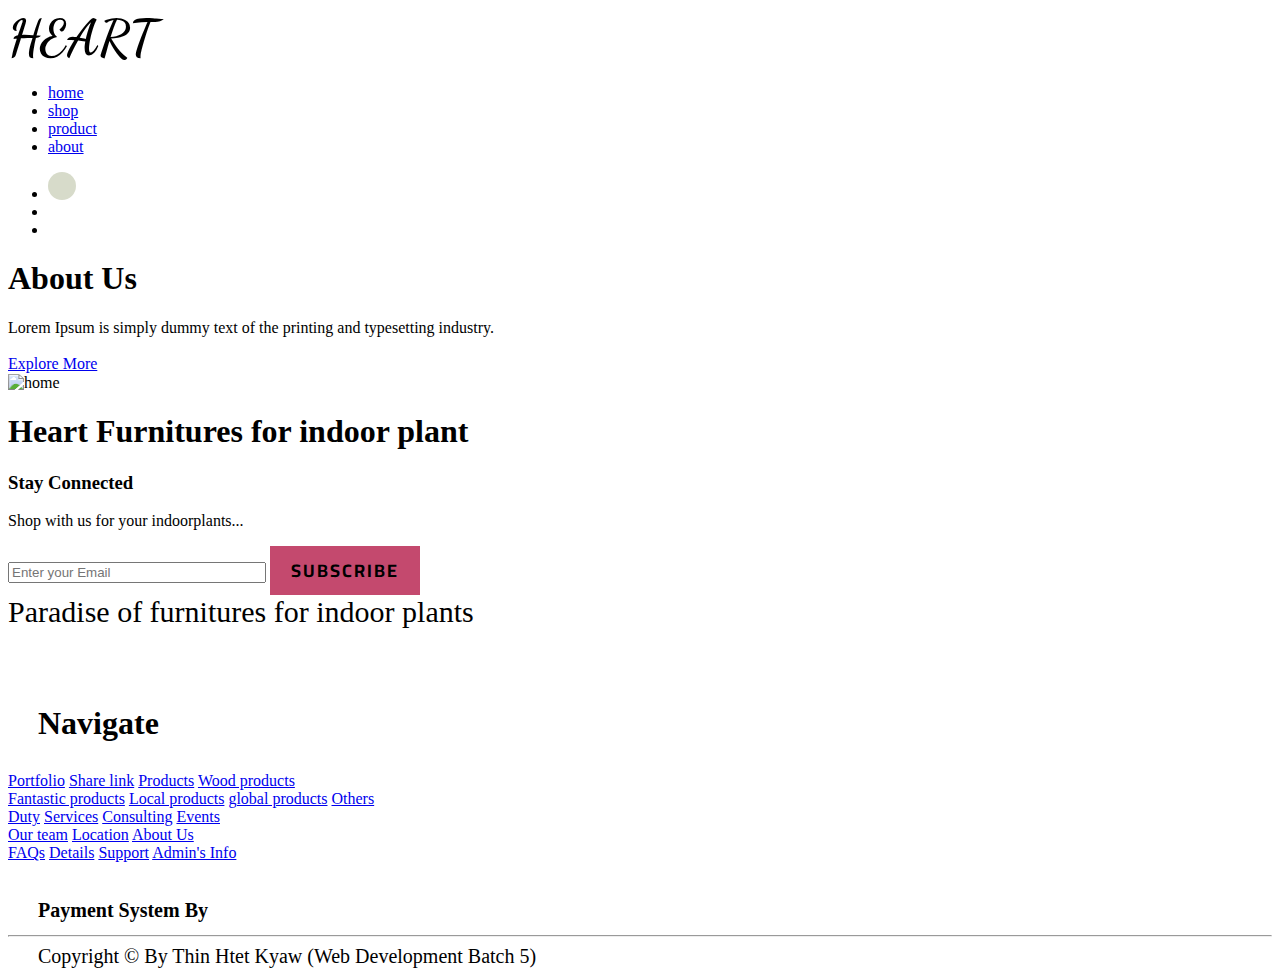
==== about.html @ bd4395eb "Add files via upload" ====
<!DOCTYPE html>
<!DOCTYPE html>
<html>
<head>
	<meta charset="utf-8">
	<title>About</title>
	<link href="../css/about.css" rel= "stylesheet" type="text/css" >

		<link rel="stylesheet" href="https://cdnjs.cloudflare.com/ajax/libs/font-awesome/6.0.0-beta2/css/all.min.css" integrity="sha512-YWzhKL2whUzgiheMoBFwW8CKV4qpHQAEuvilg9FAn5VJUDwKZZxkJNuGM4XkWuk94WCrrwslk8yWNGmY1EduTA==" crossorigin="anonymous" referrerpolicy="no-referrer" />

		<link rel="preconnect" href="https://fonts.googleapis.com">
		<link rel="preconnect" href="https://fonts.gstatic.com" crossorigin>
		<link href="https://fonts.googleapis.com/css2?family=Cairo:wght@500&display=swap" rel="stylesheet">

		<link rel="preconnect" href="https://fonts.googleapis.com">
		<link rel="preconnect" href="https://fonts.gstatic.com" crossorigin>
		<link href="https://fonts.googleapis.com/css2?family=Dancing+Script:wght@600;700&display=swap" rel="stylesheet">
</head>
<body>
	<div class="nav">
		<div class="logo"></div>
		<h1 style="font-family: 'Dancing Script', cursive;font-size: 50px;margin:0;text-transform: uppercase;">heart</h1>
		<ul>
			<li><a href = 'index.html'>home</a></li>
			<li><a href = 'shop.html'>shop</a></li>
			<li><a href = 'product.html'>product</a></li>
			<li><a href = 'about.html'>about</a></li>
		</ul>

		<ul>
			<li><button onclick="let type = prompt('Enter Your Furniture Type')" style="width:28px;height:28px;border-radius: 50%;border:none;background-color: #d7dbca;"><i class="fas fa-search" style="font-size: 18px;"></i></button></li>

			<li><a href="#" style="text-decoration: none;"><i class="fas fa-star" style="color:goldenrod;"></i></a></li>
			<li><a href="#" style="text-decoration: none;"><i class="fas fa-cart-arrow-down"></i></a></li>
		</ul>

	</div>

		<div class="container">
			<div class="header">
				<h1>About Us</h1>
				 <p>Lorem Ipsum is simply dummy text of the printing and typesetting industry. </p>
				<a href="#bottom" class="collection">Explore More<i class="fas fa-arrow-right" style="font-size:18px;color: #f1f1f1;margin-left: 15px;"></i></a>
			</div>

			<img src = "../img/shop30.png" alt="home" id = 'home'/><br/>
	</div>

	<div class="footer">
		<div class="contact">
			<h1>Heart Furnitures for indoor plant</h1>
			<h3>Stay Connected</h3>
			<p>Shop with us for your indoorplants...</p>

			<div class="form-group">
				<input type="email" name="email" id="email" class="subscribe" placeholder="Enter your Email" autocomplete="off" style="width:250px" />
				<button style="width:150px;padding:8px;background-color: #c4496e;border:none;letter-spacing: 2px;font-weight: bold;font-size: 18px;font-family: 'Cairo', sans-serif;;">SUBSCRIBE</button>

			</div>

			<span style="font-size: 30px;">Paradise of furnitures for indoor plants</span><br/><br/>

			

			<i class="fab fa-facebook-f" style="font-size: 25px;padding: 10px;"></i>
			<i class="fab fa-twitter"  style="font-size: 25px;padding: 10px;"></i>
			<i class="fab fa-youtube"  style="font-size: 25px;padding: 10px;"></i>


			
		</div>
		<div class="pay">
			<h1 style="margin: 30px;">Navigate</h1>
			<a href="#">Portfolio</a>
			<a href="#">Share link</a>
			<a href="#">Products</a>
			<a href="#">Wood products</a><br/>
			<a href="#">Fantastic products</a>
			<a href="#">Local products</a>
			<a href="#">global products</a>
			<a href="#">Others</a><br/>
			<a href="#">Duty</a>
			<a href="#">Services</a>
			<a href="#">Consulting</a>
			<a href="#">Events</a><br/>
			<a href="#">Our team</a>
			<a href="#">Location</a>
			<a href="#">About Us</a><br/>
			<a href="#">FAQs</a>
			<a href="#">Details</a>
			<a href="#">Support</a>
			<a href="#">Admin's Info</a><br/><br/>

			<b style="font-size: 20px;margin-left: 30px;">Payment System By</b>

			<i class="fab fa-cc-paypal" style="font-size: 40px;padding: 10px;"></i>
			<i class="fab fa-cc-visa" style="font-size: 40px;padding: 10px;"></i>
			<i class="fab fa-google-wallet" style="font-size: 40px;padding: 10px;"></i>

			
			<hr/>

			<small style="font-size: 20px;margin:30px">Copyright &#x000A9;<span id = "span"></span> By Thin Htet Kyaw (Web Development Batch 5)</small>

		</div>
	</div>
</body>
</html>
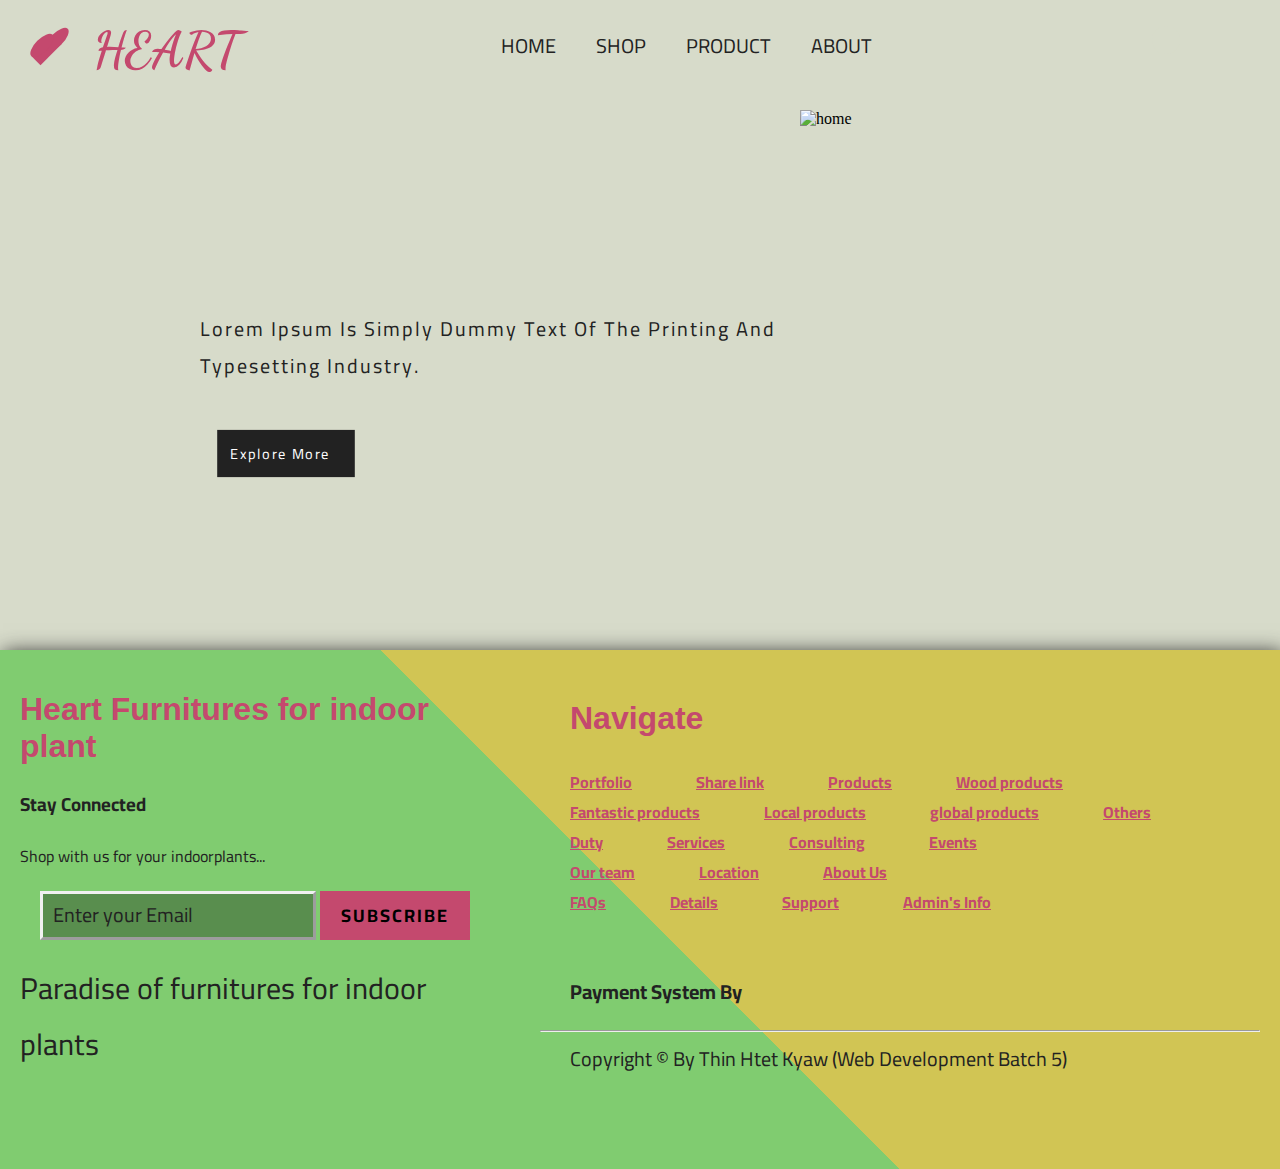
==== commit 50954d0d: "Update about.html" ====
--- a/about.html
+++ b/about.html
@@ -4,7 +4,7 @@
 <head>
 	<meta charset="utf-8">
 	<title>About</title>
-	<link href="../css/about.css" rel= "stylesheet" type="text/css" >
+	<link href="about.css" rel= "stylesheet" type="text/css" >
 
 		<link rel="stylesheet" href="https://cdnjs.cloudflare.com/ajax/libs/font-awesome/6.0.0-beta2/css/all.min.css" integrity="sha512-YWzhKL2whUzgiheMoBFwW8CKV4qpHQAEuvilg9FAn5VJUDwKZZxkJNuGM4XkWuk94WCrrwslk8yWNGmY1EduTA==" crossorigin="anonymous" referrerpolicy="no-referrer" />
 
@@ -105,4 +105,4 @@
 		</div>
 	</div>
 </body>
-</html>+</html>
--- a/about.css
+++ b/about.css
@@ -0,0 +1,358 @@
+body{
+	margin: 0;
+	padding: 0;
+	/*background-color: rgba(0, 0, 0, 0.3);*/
+	background-color: #d7dbca;
+
+	scroll-behavior: smooth;
+
+}
+.nav{
+	height: 80px;
+	display: flex;
+	color: #222;
+	margin-top: 10px;
+	
+}
+.logo{
+	width: 30px;
+	height: 30px;
+	margin: 40px;
+	align-self: center;
+	background-color: #c4496e;
+	transform: rotate(45deg);
+
+	display: inline-block;
+	position: relative;
+
+	animation: logoani 2s linear infinite;
+}
+.logo::before{
+	content: '';
+	width: 100%;
+	height: 100%;
+	border-radius: 50%;
+	background-color: #c4496e;
+
+	position: absolute;
+	top: 0;
+	left: 0;
+
+	transform: translateY(-50%);
+}
+.logo::after{
+	content: '';
+	width: 100%;
+	height: 100%;
+	background-color: #c4496e;
+	border-radius: 50%;
+
+	position: absolute;
+	top: 0;
+	left: 0;
+
+	transform: translateX(-50%);
+
+}
+@keyframes logoani{
+	0%{
+		transform: rotate(45deg) scale(1);
+	}
+	25%{
+		transform: rotate(45deg) scale(1);
+	}
+	35%{
+		transform: rotate(45deg) scale(1.25);
+	}
+	50%{
+		transform: rotate(45deg) scale(1.15);
+	}
+	70%{
+		transform: rotate(45deg) scale(1.25);
+	}
+	100%{
+		transform: rotate(45deg) scale(1);
+	}
+}
+h1{
+	color: #c4496e;
+	font-family: sans-serif;
+	align-self: center;
+}
+ul{
+	list-style-type: none;
+	display: flex;
+	margin-left: 200px;
+	align-self: center;
+}
+ul li{
+	font-family: 'Cairo', sans-serif;
+	font-size: 20px;
+	margin:10px 20px 20px 20px;
+	text-transform: uppercase;
+
+	position: relative;
+	overflow: hidden;
+}
+ul  li::before{
+	content: '';
+	width: 100%;
+	height: 2.5px;
+
+	background-color: #c4496e ;
+	position: absolute;
+	bottom: 0;
+	right: 0;
+
+
+	transform: translateX(-120%);
+	transition: all 0.5s;
+}
+ul li:hover::before{
+	transform: translateX(0px);
+}
+
+
+ul li a{
+	text-decoration: none;
+	color: #222;
+}
+.container{
+	width: 100%;
+	height: 530px;
+
+	margin: 0 0 10px 0;
+
+	position: relative;
+}
+.container .header{
+	width: 600px;
+	height: 300px;
+
+	position: absolute;
+	top: 50px;
+	left: 200px;
+}
+.header h1{
+	font-family: 'Cairo', sans-serif;
+	font-size: 80px;
+	text-transform: uppercase;
+	letter-spacing: 4px;
+
+	background: url('../img/bgfont.jpeg');
+	-webkit-background-clip: text;
+	-webkit-text-fill-color:transparent ;
+
+	margin: 0;
+	padding: 0;
+	position: relative;
+
+	animation: myfont 10s infinite linear;
+}
+@keyframes myfont{
+	from{
+		background-position: 0 0;
+	}
+	to{
+		background-position: -700px 0;
+	}
+}
+.header p{
+	font-family: 'Cairo', sans-serif;
+	color: #222;
+	font-size: 20px;
+	text-transform: capitalize;
+	letter-spacing: 2px;
+}
+.header .collection{
+	font-family: 'Cairo', sans-serif;
+	text-decoration: none;
+	display: inline-block;
+	font-size: 18px;
+	color: #fff;
+	background-color: #222;
+	margin: 0;
+	margin-top: 20px;
+	padding: 13px 16px;
+	letter-spacing: 2px;
+
+	transform: scale(0.8);
+	transition: all 1s;
+}
+.header .collection:hover{
+	font-size: 20px;
+	transform: scale(1);
+	background-color: #c4496e;
+}
+.container img{
+	width: 400px;
+	height: 500px;
+
+	position: absolute;
+	top:20px;
+	left: 800px;
+
+}
+.footer{
+	left: 0;
+	bottom: 0;
+	width: 100%;
+	box-shadow: 3px 3px 20px #222;
+	margin-top: 30px;
+	font-family: 'Cairo', sans-serif;
+	background: linear-gradient(45deg,
+								#80cc70 50%,#d1c554 50%);
+	/*clear: both;*/
+	display: flex;
+	color: gray;
+}
+.footer .contact{
+	margin: 20px;
+	width: 40%;
+	color: #222;
+}
+.contact .form-group{
+	margin: 20px;
+}
+.footer .contact i{
+	color: #222;
+	transition: all 0.3s;
+}
+.contact .subscribe{
+	width: 200px;
+	margin-left: 0;
+	border: 3px #f1f1f1 outset;
+	background-color: rgba(0, 0, 0, 0.3);
+	font-size: 20px;
+	padding: 10px;
+	color: #f1f1f1;
+}
+.contact .subscribe::placeholder{
+	color: #222;
+	font-family: 'Cairo', sans-serif;;
+}
+.footer i:hover{
+	color: #c4496e;
+	transform: scale(1.2);
+}
+.footer .pay{
+	color: #222;
+	margin: 20px;
+	width: 60%;
+
+}
+.footer .pay a{
+	/*text-decoration: underline;*/
+	font-weight: bolder;
+	color: #c4496e;
+	margin: 30px;
+}
+@media only screen and (max-width : 600px){
+	.nav{
+	width: 100%;
+	height: 500px;
+	display: block;
+	/*background-color: #222;*/
+	color: #222;
+	}
+	.logo{
+	width: 25px;
+	height: 25px;
+	margin: 30px;
+	}
+	h1{
+	 display: inline-block;
+	 font-size: 20px;
+	 margin: 30px;
+	}
+	ul{
+		display: block;
+		margin: 30px;
+		margin-left: 0;
+	}
+	ul li{
+		background: #c4496e;
+		display: flex;
+		justify-content: center;
+		align-items: center;
+	}
+	ul li a{
+		color: #f1f1f1;
+
+	}
+	.container{
+	width: 100%;
+	height: 800px;
+/*background-color: #222;*/
+	margin: 20px 0 50px 0;
+
+	position: relative;
+}
+.container .header{
+	width: 450px;
+	height: 200px;
+
+	position: absolute;
+	top: 30px;
+	left: 30px;
+}
+.header h1{
+	font-size: 50px;
+	letter-spacing: 10px;
+}
+.header p{
+	color: #f1f1f1;
+	text-shadow: 0 3px 10px #323232;
+	font-size: 25px;
+}
+.header a{
+	font-size: 20px;
+}
+.container img{
+	width: 400px;
+	height: 580px;
+
+	z-index: -1;
+
+	position: absolute;
+	top:130px;
+	left: 150px;
+
+}
+.footer{
+	margin-top: 0px;
+	display: inline-block;
+}
+.footer .contact{
+	margin: 20px;
+	width: 100%;
+	color: #222;
+}
+.contact h1,h3,p,i{
+	font-size: 30px;
+}
+.contact .subscribe{
+	width: 300px;
+}
+.contact button{
+	width: 50px;
+}
+.footer .pay{
+	color: #222;
+	margin: 30px;
+	width: 100%;
+
+}
+.footer .pay h1,b,small{
+	font-size: 30px;
+}
+.footer .pay a{
+	/*text-decoration: underline;*/
+	font-weight: bolder;
+	color: #c4496e;
+	margin: 30px;
+}
+
+
+
+}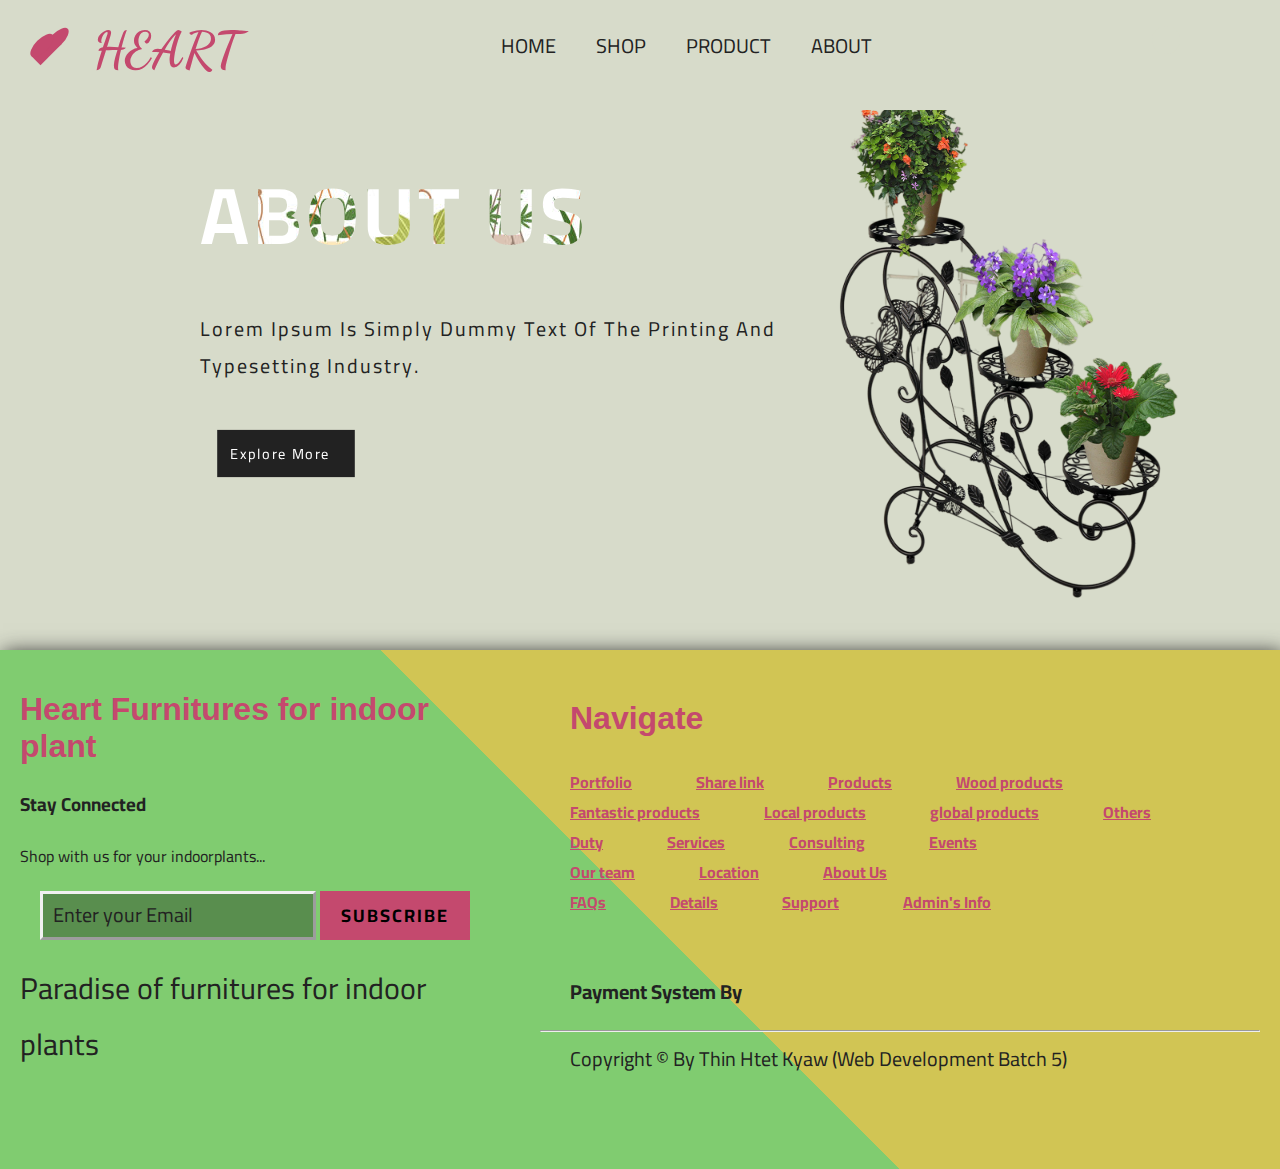
==== commit ec3df6cf: "Update about.html" ====
--- a/about.html
+++ b/about.html
@@ -43,7 +43,7 @@
 				<a href="#bottom" class="collection">Explore More<i class="fas fa-arrow-right" style="font-size:18px;color: #f1f1f1;margin-left: 15px;"></i></a>
 			</div>
 
-			<img src = "../img/shop30.png" alt="home" id = 'home'/><br/>
+			<img src = "shop30.png" alt="home" id = 'home'/><br/>
 	</div>
 
 	<div class="footer">
--- a/about.css
+++ b/about.css
@@ -139,7 +139,7 @@
 	text-transform: uppercase;
 	letter-spacing: 4px;
 
-	background: url('../img/bgfont.jpeg');
+	background: url('bgfont.jpeg');
 	-webkit-background-clip: text;
 	-webkit-text-fill-color:transparent ;
 
@@ -355,4 +355,4 @@
 
 
 
-}+}
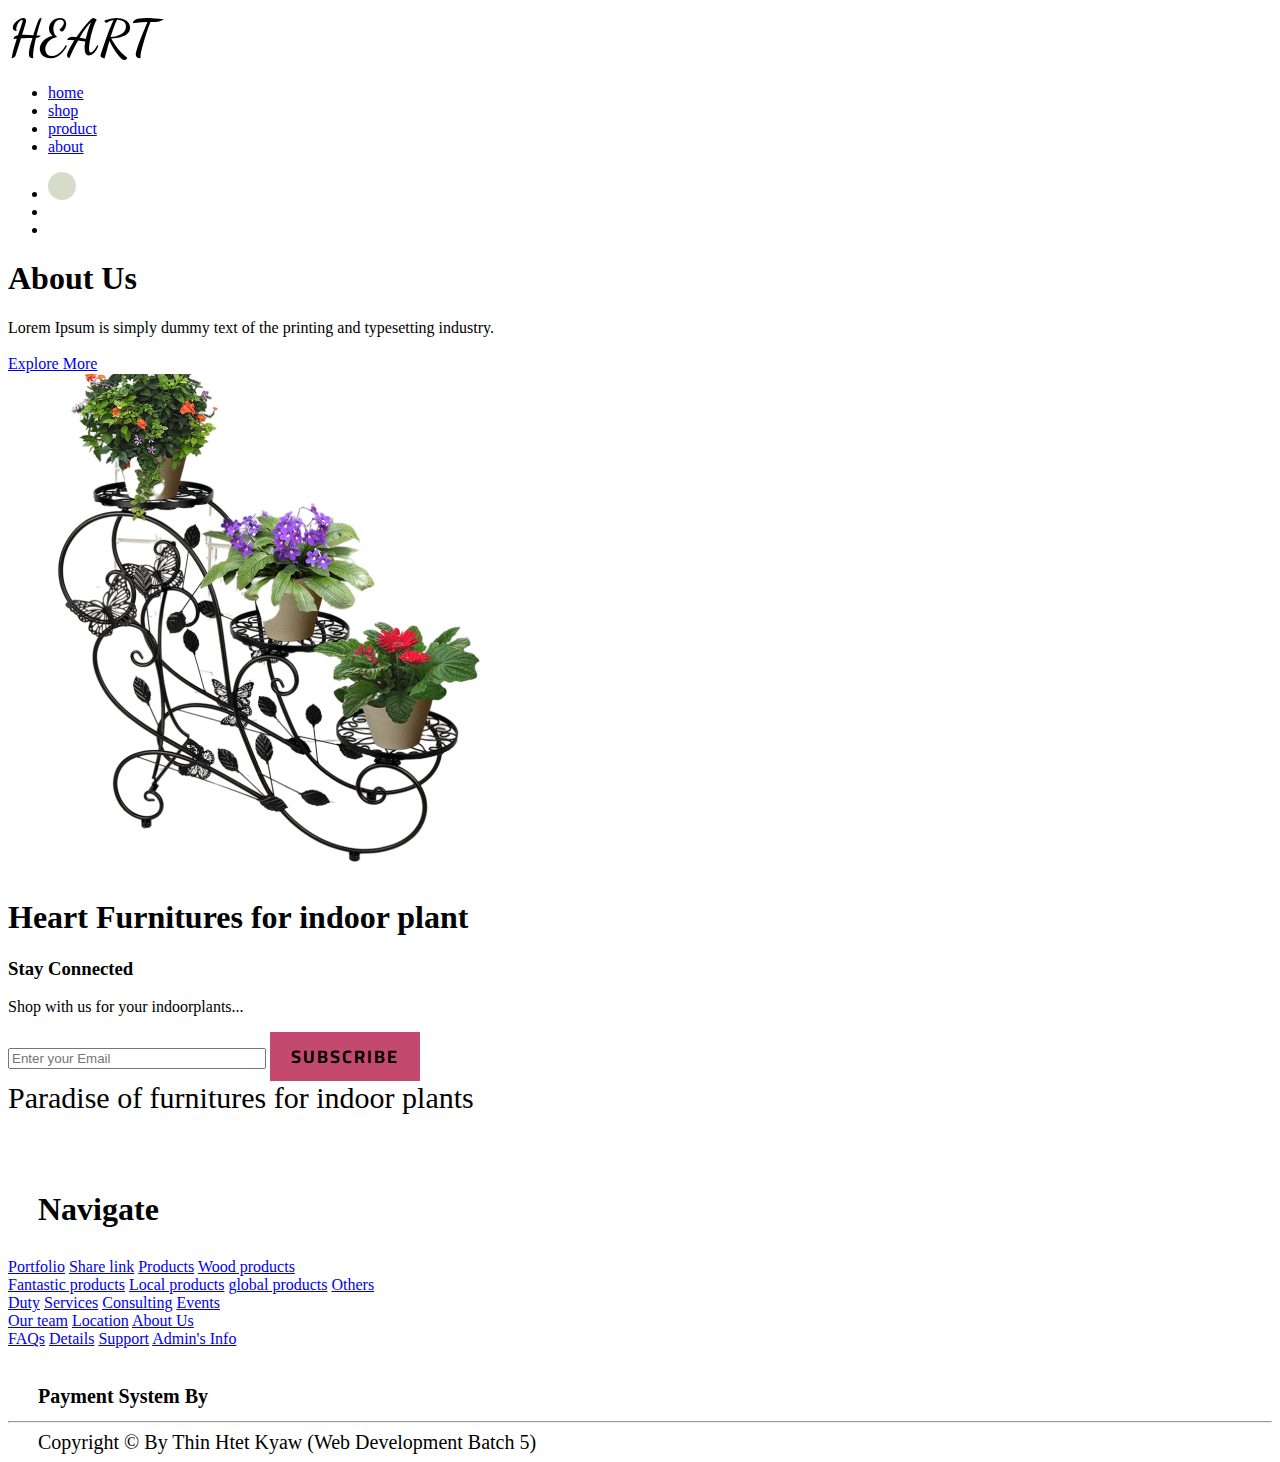
==== commit 4dcf35be: "Update about.html" ====
--- a/about.html
+++ b/about.html
@@ -4,7 +4,7 @@
 <head>
 	<meta charset="utf-8">
 	<title>About</title>
-	<link href="about.css" rel= "stylesheet" type="text/css" >
+	<link href="about.css" rel= "stylesheet" type="text/css" media="screen and (max-width: 600px)">
 
 		<link rel="stylesheet" href="https://cdnjs.cloudflare.com/ajax/libs/font-awesome/6.0.0-beta2/css/all.min.css" integrity="sha512-YWzhKL2whUzgiheMoBFwW8CKV4qpHQAEuvilg9FAn5VJUDwKZZxkJNuGM4XkWuk94WCrrwslk8yWNGmY1EduTA==" crossorigin="anonymous" referrerpolicy="no-referrer" />
 
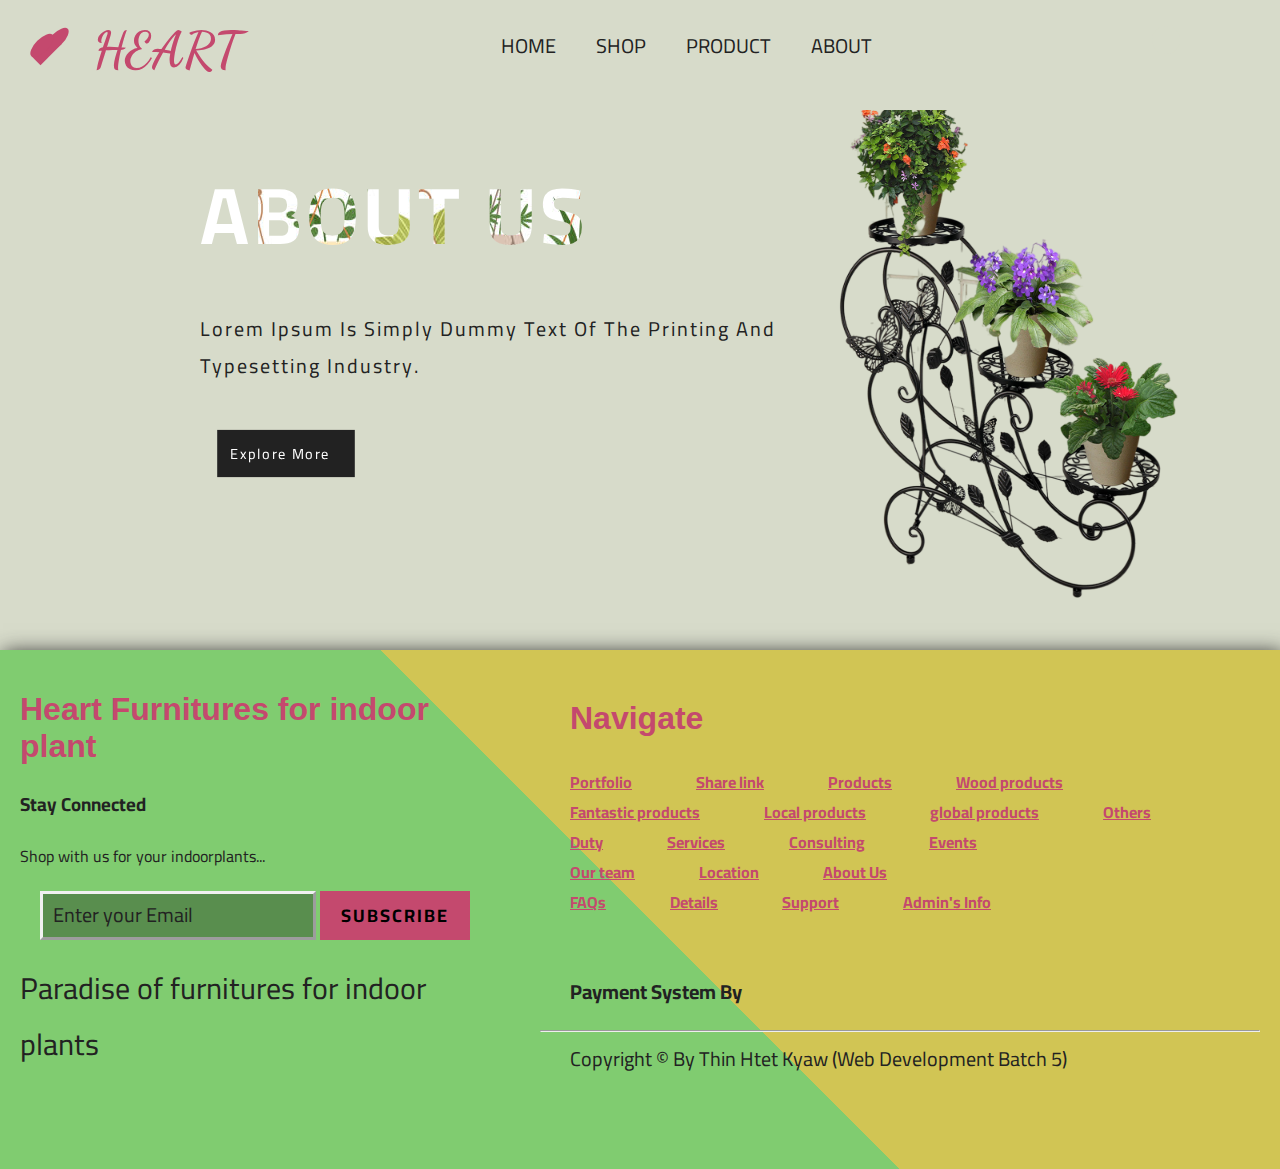
==== commit c13bc70c: "Update about.html" ====
--- a/about.html
+++ b/about.html
@@ -4,7 +4,7 @@
 <head>
 	<meta charset="utf-8">
 	<title>About</title>
-	<link href="about.css" rel= "stylesheet" type="text/css" media="screen and (max-width: 600px)">
+	<link href="about.css" rel= "stylesheet" type="text/css">
 
 		<link rel="stylesheet" href="https://cdnjs.cloudflare.com/ajax/libs/font-awesome/6.0.0-beta2/css/all.min.css" integrity="sha512-YWzhKL2whUzgiheMoBFwW8CKV4qpHQAEuvilg9FAn5VJUDwKZZxkJNuGM4XkWuk94WCrrwslk8yWNGmY1EduTA==" crossorigin="anonymous" referrerpolicy="no-referrer" />
 
